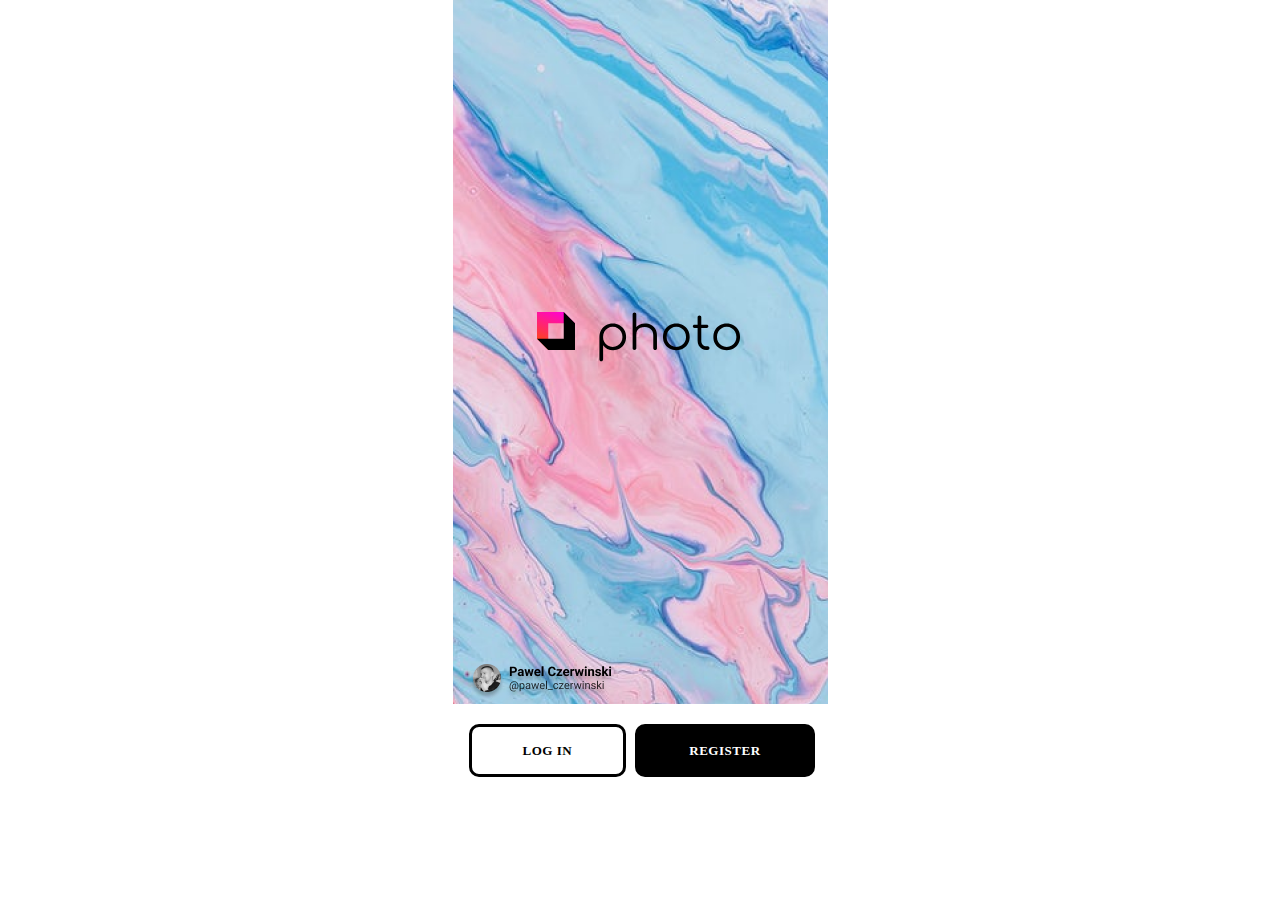
==== index.html @ b713f01c "create file index.html" ====
<!DOCTYPE html>
<html lang="en">

<head>
    <meta charset="UTF-8">
    <meta name="viewport" content="width=device-width, initial-scale=1.0">
    <title>Photo</title>
    <link rel="stylesheet" href="style_index.css">
</head>

<body>
    <div class="container">
        <div class="mane_zone">
            <div class="logo">
                <img src="images/index/logo_pages.svg" alt="">
            </div>
            <div class="Pawel">
                <img src="images/index/Pavel_Czerwinski.png" alt="">
            </div>
        </div>
    </div>
    <div class="container">
        <div class="log">
            <div class="log_in">
                <ul class="log_in_list">
                    <li> <a href="#" class="log_in_elements">log&nbsp;in</a></li>
                    <li><a href="register.html" class="log_in_elements register">register</a></li>
                </ul>
            </div>
        </div>
    </div>
</body>

</html>
---- style_index.css ----
*{
    margin: 0; 
    padding: 0;
 }

.mane_zone{
    background-image: url(images/index/background.png);
}

.container{
    max-width: 375px;
    margin: 0 auto;
}

.logo{
    padding-top: 307px;
    padding-left: 84px;
}

.Pawel{
    padding-top: 298px;
    padding-left: 16px;
}

.log_in_list{
    margin-top: 20px;
    margin-left: 16px;
    margin-bottom: 33px;
    list-style-type: none;
    display: flex;
    align-items: center;
}

.log_in_elements{
    padding: 16px 51px;
    color: #000000;
    font-weight: 900;
    font-size: 13px;
    line-height: 15px;
    display: flex;
    align-items: center;
    text-align: center;
    letter-spacing: 0.04em;
    text-transform: uppercase;
    text-decoration: none;
    background: none;
    background-color: #fff;
    border: solid;
    border-radius: 10px;
    }

    .register{
        border-color: black;
        margin-left: 9px; 
        background-color: #000;
        color: #fff
    }
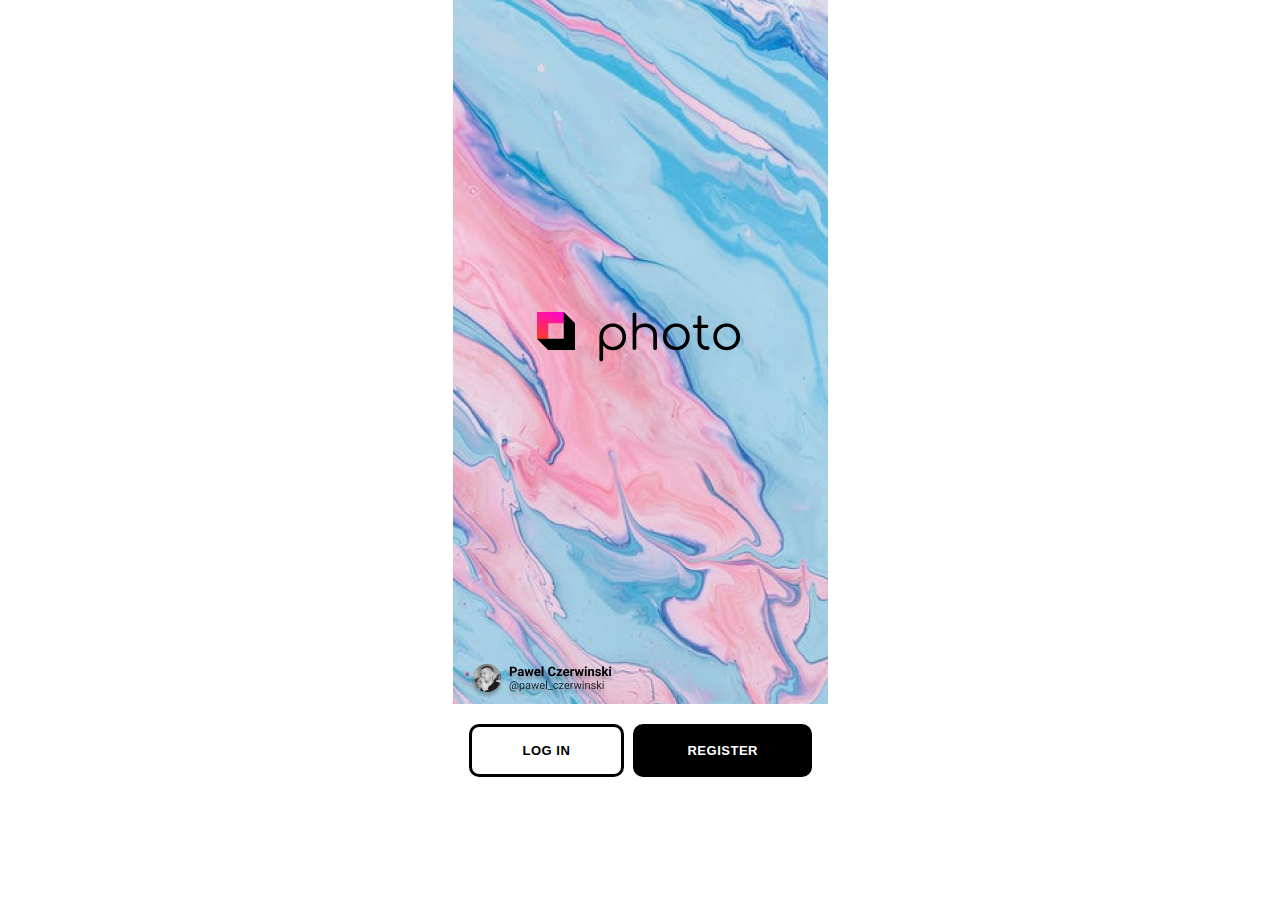
==== commit ea8154b5: "create files: log in and register" ====
--- a/index.html
+++ b/index.html
@@ -23,7 +23,7 @@
         <div class="log">
             <div class="log_in">
                 <ul class="log_in_list">
-                    <li> <a href="#" class="log_in_elements">log&nbsp;in</a></li>
+                    <li> <a href="log_in.html" class="log_in_elements">log&nbsp;in</a></li>
                     <li><a href="register.html" class="log_in_elements register">register</a></li>
                 </ul>
             </div>
--- a/style_index.css
+++ b/style_index.css
@@ -1,7 +1,11 @@
 *{
     margin: 0; 
     padding: 0;
- }
+}
+
+body{
+    font-family: sans-serif;
+}
 
 .mane_zone{
     background-image: url(images/index/background.png);
